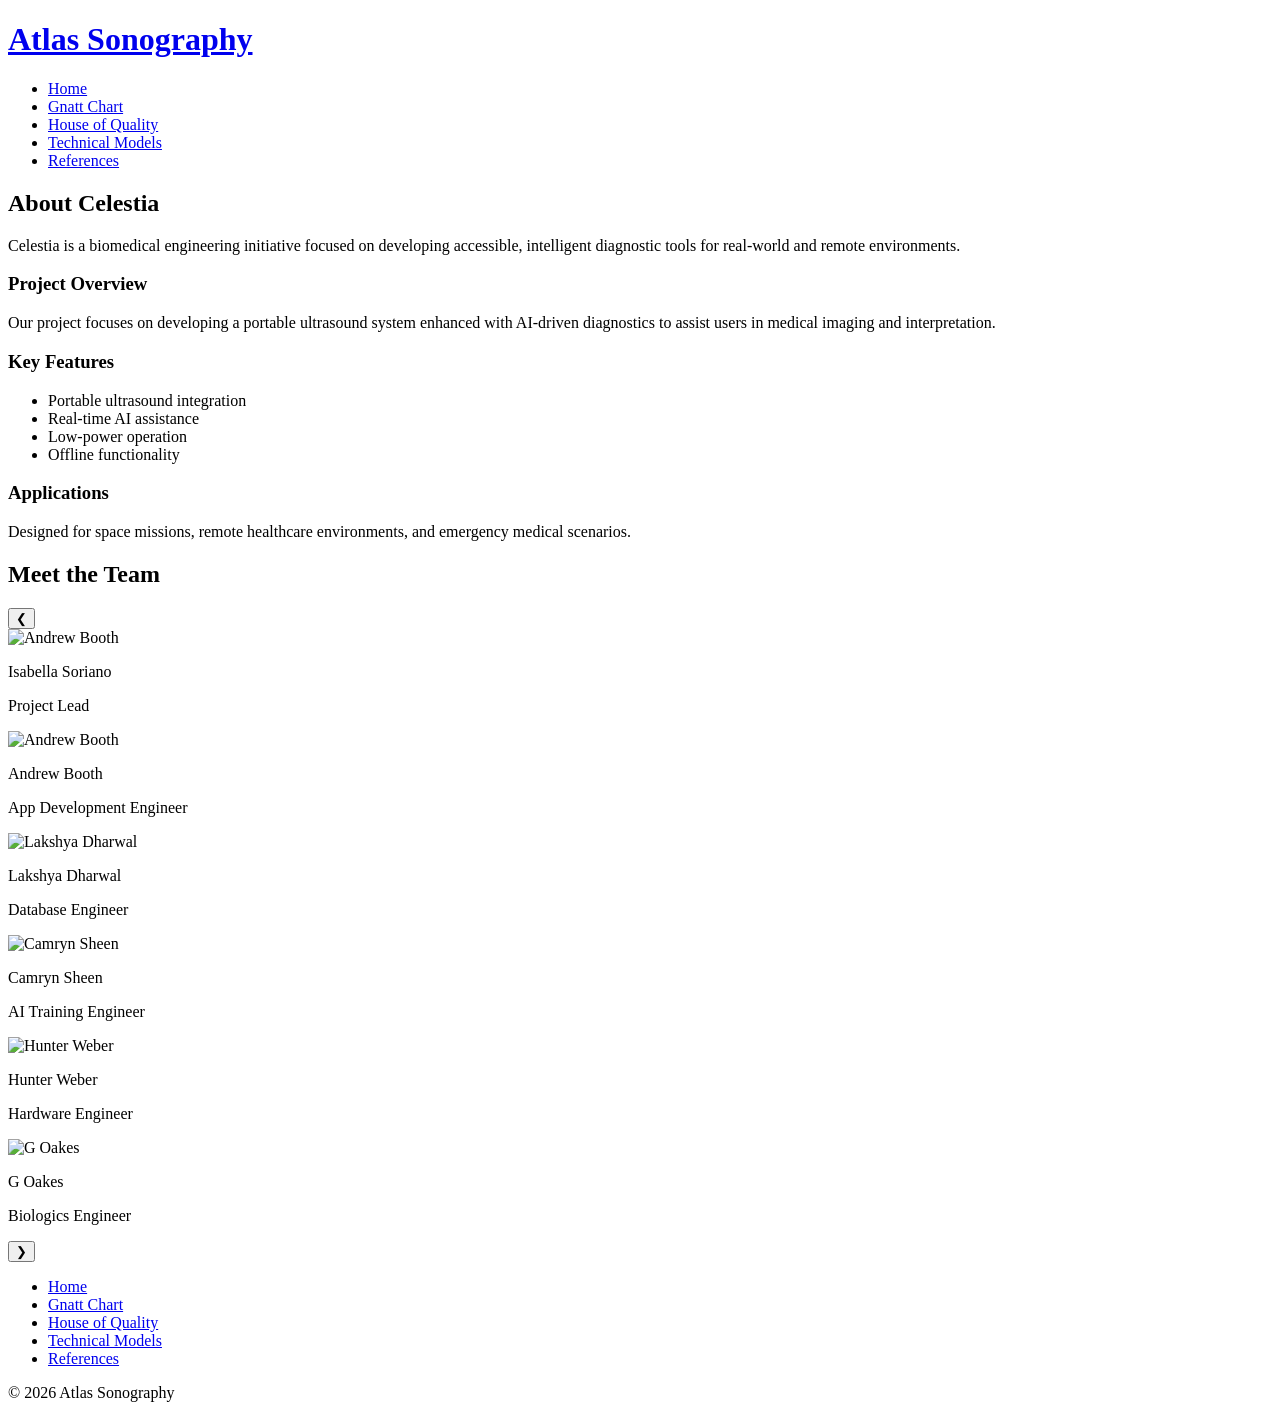
==== index.html @ 6e364c64 "Update index.html" ====
<!DOCTYPE html>
<html lang="en">
<head>
  <meta charset="UTF-8">
  <meta name="viewport" content="width=device-width, initial-scale=1.0">
  <title>Atlas Sonography</title>
  <link rel="stylesheet" href="style.css">
</head>

<body>

<div id="wrapper">

  <!-- HEADER -->
  <header>
    <div class="logo-left"></div>
    <h1><a href="#">Atlas Sonography</a></h1>
    <div class="logo-right"></div>
  </header>

  <!-- NAV -->
  <nav>
    <ul>
        <li><a href ="index.html">Home</a></li>
        <li><a href ="Gnatt_Chart.html">Gnatt Chart</a></li>
        <li><a href ="HOQ.html">House of Quality</a></li>
        <li><a href ="Technical_Models.html">Technical Models</a></li>
        <li><a href ="References.html">References</a></li>
    </ul>
  </nav>

  <!-- MAIN -->
  <main>

    <!-- ABOUT CELESTIA -->
    <section class="intro">
      <h2>About Celestia</h2>
      <p>
        Celestia is a biomedical engineering initiative focused on developing
        accessible, intelligent diagnostic tools for real-world and remote environments.
      </p>
    </section>

    <!-- PROJECT SUMMARY -->
    <section id="content-grid">

      <div class="content-box">
        <h3>Project Overview</h3>
        <p>
          Our project focuses on developing a portable ultrasound system enhanced
          with AI-driven diagnostics to assist users in medical imaging and interpretation.
        </p>
      </div>

      <div class="content-box">
        <h3>Key Features</h3>
        <ul>
          <li>Portable ultrasound integration</li>
          <li>Real-time AI assistance</li>
          <li>Low-power operation</li>
          <li>Offline functionality</li>
        </ul>
      </div>

      <div class="content-box">
        <h3>Applications</h3>
        <p>
          Designed for space missions, remote healthcare environments,
          and emergency medical scenarios.
        </p>
      </div>

    </section>

    <section class="team-section">
      <h2>Meet the Team</h2>

      <div class="carousel">
        <button class="carousel-btn prev">&#10094;</button>

        <div class="carousel-track">

          <div class="team-member">
            <img src="Isabella.jpg" alt="Andrew Booth">
            <p class="name">Isabella Soriano</p>
            <p class="role">Project Lead</p>
          </div>

          <div class="team-member">
            <img src="Andrew.jpg" alt="Andrew Booth">
            <p class="name">Andrew Booth</p>
            <p class="role">App Development Engineer</p>
          </div>

          <div class="team-member">
            <img src="Lakshya.jpg" alt="Lakshya Dharwal">
            <p class="name">Lakshya Dharwal</p>
            <p class="role">Database Engineer</p>
          </div>

          <div class="team-member">
            <img src="Camryn.jpg" alt="Camryn Sheen">
            <p class="name">Camryn Sheen</p>
            <p class="role">AI Training Engineer</p>
          </div>

          <div class="team-member">
            <img src="Hunter.jpg" alt="Hunter Weber">
            <p class="name">Hunter Weber</p>
            <p class="role">Hardware Engineer</p>
          </div>

          <div class="team-member">
            <img src="G.jpg" alt="G Oakes">
            <p class="name">G Oakes</p>
            <p class="role">Biologics Engineer</p>
          </div>

        </div>

        <button class="carousel-btn next">&#10095;</button>
      </div>
    </section>

  </main>

  <!-- FOOTER -->
  <footer>
    <nav>
        <ul>
            <li><a href ="index.html">Home</a></li>
            <li><a href ="Gnatt_Chart.html">Gnatt Chart</a></li>
            <li><a href ="HOQ.html">House of Quality</a></li>
            <li><a href ="Technical_Models.html">Technical Models</a></li>
            <li><a href ="References.html">References</a></li>
        </ul>
    </nav>
    <p>&copy; 2026 Atlas Sonography</p>
  </footer>

</div>

<!-- CAROUSEL + SWIPE SCRIPT -->
<script>
  const track = document.querySelector('.carousel-track');
  const nextBtn = document.querySelector('.next');
  const prevBtn = document.querySelector('.prev');

  let index = 0;
  const total = document.querySelectorAll('.team-member').length;

  function getVisibleCards() {
    return window.innerWidth >= 768 ? 3 : 1;
  }

  function updateCarousel() {
    const shift = 100 / getVisibleCards();
    track.style.transform = `translateX(-${index * shift}%)`;
  }

  nextBtn.addEventListener('click', () => {
    index = (index + 1) % total;
    updateCarousel();
  });

  prevBtn.addEventListener('click', () => {
    index = (index - 1 + total) % total;
    updateCarousel();
  });

  // Swipe support
  let startX = 0;
  let endX = 0;

  track.addEventListener('touchstart', (e) => {
    startX = e.touches[0].clientX;
  });

  track.addEventListener('touchmove', (e) => {
    endX = e.touches[0].clientX;
  });

  track.addEventListener('touchend', () => {
    let diff = startX - endX;

    if (diff > 50) {
      index = (index + 1) % total;
    } else if (diff < -50) {
      index = (index - 1 + total) % total;
    }

    updateCarousel();
  });

  window.addEventListener('resize', updateCarousel);
</script>

</body>
</html>
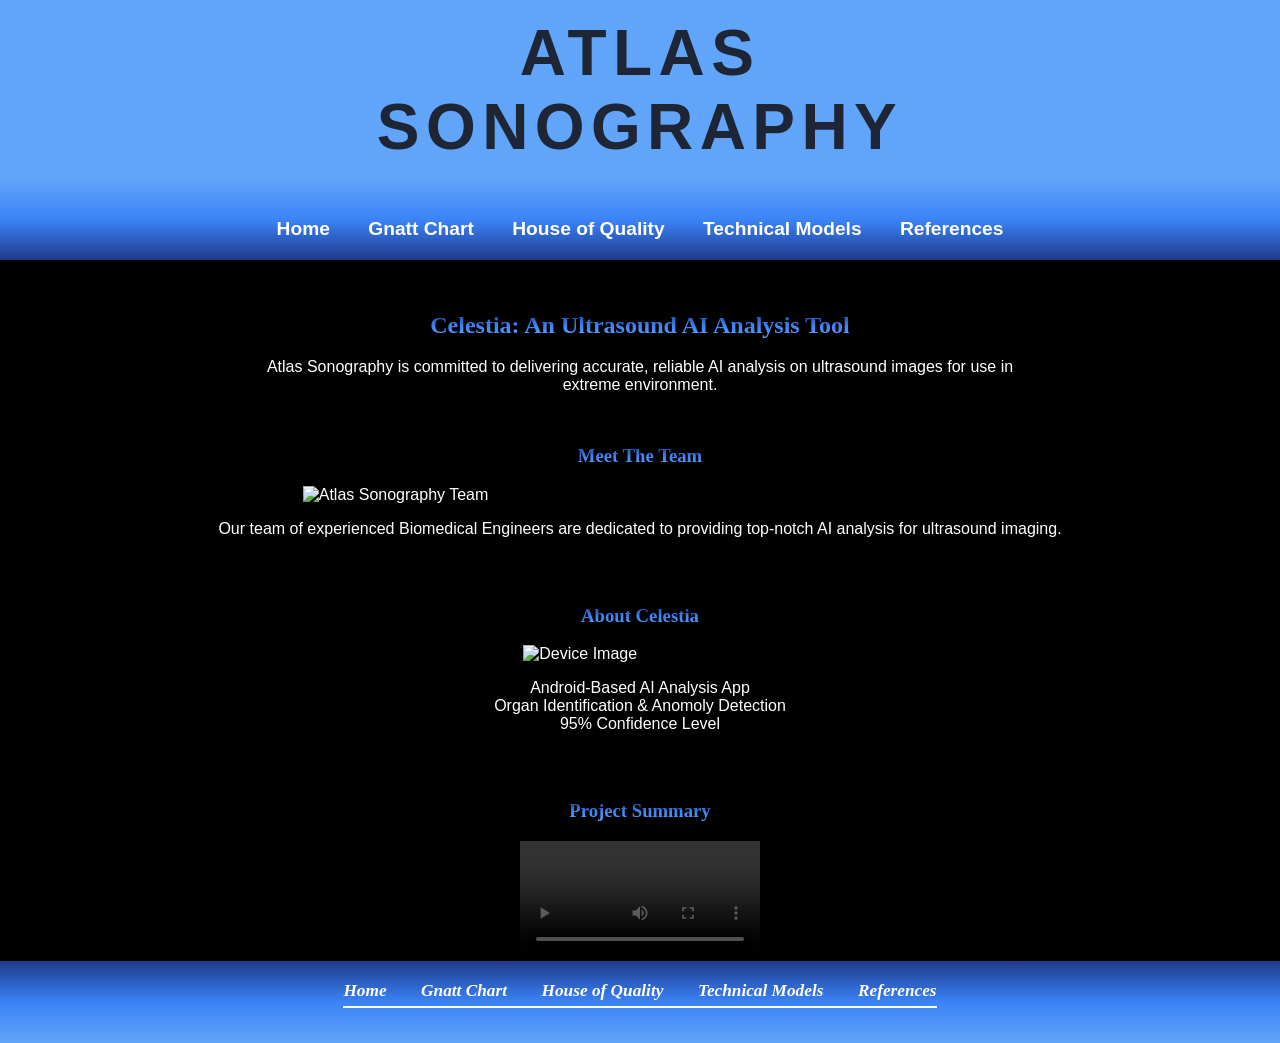
==== commit 58640aac: "Update index.html" ====
--- a/index.html
+++ b/index.html
@@ -1,6 +1,28 @@
 <!DOCTYPE html>
 <html lang="en">
+
 <head>
+    <script async src="https://www.googletagmanager.com/gtag/js?id=G-5Q6WV8C5R2"></script>
+    <script>
+        window.dataLayer = window.dataLayer || [];
+        function gtag(){dataLayer.push(arguments);}
+        gtag('js', new Date());
+
+        gtag('config', 'G-5Q6WV8C5R2');
+    </script>
+    
+    <title>Atlas Sonography</title>
+    <meta charset="UTF-8">
+    <meta name="viewport" content="width=device-width, initial-scale=1.0">
+
+    <meta name="description" content="Atlas Sonography provides high-quality diagnostic ultrasound imaging with expert care and precision.">
+    <meta name="keywords" content="ultrasound, sonography, diagnostic imaging, mobile ultrasound, Atlas Sonography">
+    <meta property="og:title" content="Atlas Sonography">
+    <meta property="og:description" content="Professional diagnostic ultrasound imaging focused on accuracy, clarity, and patient care.">
+    <meta property="og:url" content="https://atlas-sonography.com/">
+    <meta property="og:type" content="website">
+
+    <link rel="stylesheet" href="AtlasSonography.css">
   <meta charset="UTF-8">
   <meta name="viewport" content="width=device-width, initial-scale=1.0">
   <title>Atlas Sonography</title>
@@ -8,192 +30,74 @@
 </head>
 
 <body>
+    <div id="wrapper">
 
-<div id="wrapper">
+        <header>
+            <div class="logo-left" alt="Atlas Sonography Logo"></div>
 
-  <!-- HEADER -->
-  <header>
-    <div class="logo-left"></div>
-    <h1><a href="#">Atlas Sonography</a></h1>
-    <div class="logo-right"></div>
-  </header>
+            <div>
+                <h1><a href="index.html">
+                    <span>ATLAS</span>
+                    <span>SONOGRAPHY</span>
+                </a></h1>
+            </div>
 
-  <!-- NAV -->
-  <nav>
-    <ul>
-        <li><a href ="index.html">Home</a></li>
-        <li><a href ="Gnatt_Chart.html">Gnatt Chart</a></li>
-        <li><a href ="HOQ.html">House of Quality</a></li>
-        <li><a href ="Technical_Models.html">Technical Models</a></li>
-        <li><a href ="References.html">References</a></li>
-    </ul>
-  </nav>
+            <div class="logo-right" alt="Atlas Sonography Logo"></div>
+        </header>
 
-  <!-- MAIN -->
-  <main>
+        <nav>
+            <ul>
+                <li><a href ="index.html">Home</a></li>
+                <li><a href ="Gnatt_Chart.html">Gnatt Chart</a></li>
+                <li><a href ="HOQ.html">House of Quality</a></li>
+                <li><a href ="Technical_Models.html">Technical Models</a></li>
+                <li><a href ="References.html">References</a></li>
+            </ul>
+        </nav>
 
-    <!-- ABOUT CELESTIA -->
-    <section class="intro">
-      <h2>About Celestia</h2>
-      <p>
-        Celestia is a biomedical engineering initiative focused on developing
-        accessible, intelligent diagnostic tools for real-world and remote environments.
-      </p>
-    </section>
+        <main>
+            <section class="intro">
+                <h2>Celestia: An Ultrasound AI Analysis Tool</h2>
+                <p>Atlas Sonography is committed to delivering accurate, reliable AI analysis on ultrasound images for use in extreme environment.</p>
+            </section>
 
-    <!-- PROJECT SUMMARY -->
-    <section id="content-grid">
+            <section id="content-grid">
+                <div class="content-box">
+                    <h3>Meet The Team</h3>
+                    <img src="Team_Photo.jpg" alt="Atlas Sonography Team">
+                    <p>Our team of experienced Biomedical Engineers are dedicated to providing top-notch AI analysis for ultrasound imaging.</p>
+                </div>
 
-      <div class="content-box">
-        <h3>Project Overview</h3>
-        <p>
-          Our project focuses on developing a portable ultrasound system enhanced
-          with AI-driven diagnostics to assist users in medical imaging and interpretation.
-        </p>
-      </div>
+                <div class="content-box">
+                    <h3>About Celestia</h3>
+                    <img src="Celestia.png" alt="Device Image">
+                    <ul>
+                        <li>Android-Based AI Analysis App</li>
+                        <li>Organ Identification & Anomoly Detection</li>
+                        <li>95% Confidence Level</li>
+                    </ul>
+                </div>
 
-      <div class="content-box">
-        <h3>Key Features</h3>
-        <ul>
-          <li>Portable ultrasound integration</li>
-          <li>Real-time AI assistance</li>
-          <li>Low-power operation</li>
-          <li>Offline functionality</li>
-        </ul>
-      </div>
+                <div class="content-box">
+                    <h3>Project Summary</h3>
+                    <video controls class="promo-video">
+                        <source src="Promo.mp4" type="video/mp4">
+                        Your browser does not support the video tag.
+                    </video>
+                </div>
 
-      <div class="content-box">
-        <h3>Applications</h3>
-        <p>
-          Designed for space missions, remote healthcare environments,
-          and emergency medical scenarios.
-        </p>
-      </div>
+            </section>
+        </main>
+    </div>
 
-    </section>
-
-    <section class="team-section">
-      <h2>Meet the Team</h2>
-
-      <div class="carousel">
-        <button class="carousel-btn prev">&#10094;</button>
-
-        <div class="carousel-track">
-
-          <div class="team-member">
-            <img src="Isabella.jpg" alt="Andrew Booth">
-            <p class="name">Isabella Soriano</p>
-            <p class="role">Project Lead</p>
-          </div>
-
-          <div class="team-member">
-            <img src="Andrew.jpg" alt="Andrew Booth">
-            <p class="name">Andrew Booth</p>
-            <p class="role">App Development Engineer</p>
-          </div>
-
-          <div class="team-member">
-            <img src="Lakshya.jpg" alt="Lakshya Dharwal">
-            <p class="name">Lakshya Dharwal</p>
-            <p class="role">Database Engineer</p>
-          </div>
-
-          <div class="team-member">
-            <img src="Camryn.jpg" alt="Camryn Sheen">
-            <p class="name">Camryn Sheen</p>
-            <p class="role">AI Training Engineer</p>
-          </div>
-
-          <div class="team-member">
-            <img src="Hunter.jpg" alt="Hunter Weber">
-            <p class="name">Hunter Weber</p>
-            <p class="role">Hardware Engineer</p>
-          </div>
-
-          <div class="team-member">
-            <img src="G.jpg" alt="G Oakes">
-            <p class="name">G Oakes</p>
-            <p class="role">Biologics Engineer</p>
-          </div>
-
-        </div>
-
-        <button class="carousel-btn next">&#10095;</button>
-      </div>
-    </section>
-
-  </main>
-
-  <!-- FOOTER -->
-  <footer>
-    <nav>
-        <ul>
-            <li><a href ="index.html">Home</a></li>
-            <li><a href ="Gnatt_Chart.html">Gnatt Chart</a></li>
-            <li><a href ="HOQ.html">House of Quality</a></li>
-            <li><a href ="Technical_Models.html">Technical Models</a></li>
-            <li><a href ="References.html">References</a></li>
-        </ul>
-    </nav>
-    <p>&copy; 2026 Atlas Sonography</p>
-  </footer>
-
-</div>
-
-<!-- CAROUSEL + SWIPE SCRIPT -->
-<script>
-  const track = document.querySelector('.carousel-track');
-  const nextBtn = document.querySelector('.next');
-  const prevBtn = document.querySelector('.prev');
-
-  let index = 0;
-  const total = document.querySelectorAll('.team-member').length;
-
-  function getVisibleCards() {
-    return window.innerWidth >= 768 ? 3 : 1;
-  }
-
-  function updateCarousel() {
-    const shift = 100 / getVisibleCards();
-    track.style.transform = `translateX(-${index * shift}%)`;
-  }
-
-  nextBtn.addEventListener('click', () => {
-    index = (index + 1) % total;
-    updateCarousel();
-  });
-
-  prevBtn.addEventListener('click', () => {
-    index = (index - 1 + total) % total;
-    updateCarousel();
-  });
-
-  // Swipe support
-  let startX = 0;
-  let endX = 0;
-
-  track.addEventListener('touchstart', (e) => {
-    startX = e.touches[0].clientX;
-  });
-
-  track.addEventListener('touchmove', (e) => {
-    endX = e.touches[0].clientX;
-  });
-
-  track.addEventListener('touchend', () => {
-    let diff = startX - endX;
-
-    if (diff > 50) {
-      index = (index + 1) % total;
-    } else if (diff < -50) {
-      index = (index - 1 + total) % total;
-    }
-
-    updateCarousel();
-  });
-
-  window.addEventListener('resize', updateCarousel);
-</script>
-
-</body>
-</html>
+    <footer>
+        <nav>
+            <ul>
+                <li><a href ="index.html">Home</a></li>
+                <li><a href ="Gnatt_Chart.html">Gnatt Chart</a></li>
+                <li><a href ="HOQ.html">House of Quality</a></li>
+                <li><a href ="Technical_Models.html">Technical Models</a></li>
+                <li><a href ="References.html">References</a></li>
+            </ul>
+        </nav>
+    </footer>
--- a/AtlasSonography.css
+++ b/AtlasSonography.css
@@ -0,0 +1,499 @@
+* {box-sizing: border-box;}
+
+header {
+  display: flex;
+  justify-content: space-between;
+  align-items: center;
+  padding: 0;
+  height: 180px;
+  background-color: #60A5FA;
+  position: relative;
+}
+
+header h1 a {
+  margin: 0;
+  font-size: 150%;
+  display: flex;
+  flex-direction: column;
+  position: absolute;
+  transform: translate(-50%, -50%);
+  text-align: center;
+  color: #1E2636;
+  text-decoration: none;
+  font-family: 'Montserrat', sans-serif;
+  letter-spacing: 0.1em;
+  padding-top: 0;
+}
+
+.logo-right {
+  width: 200px;
+  height: 200px;
+  background-image: url('Logo.png');
+  background-size: contain;
+  background-repeat: no-repeat;
+  background-position: center;
+}
+
+.logo-left {
+  width: 200px;
+  height: 200px;
+  background-image: url('Logo.png');
+  background-size: contain;
+  background-repeat: no-repeat;
+  background-position: center;
+}
+
+nav a {
+  color: white;
+  text-decoration: none;
+  font-weight: bold;
+  transition: color 0.3s ease;
+}
+
+nav {
+  position: relative;
+  z-index: 10;
+  font-weight: bold;
+  padding: 1em;
+  font-size: 120%;
+  text-align: center;
+  background: linear-gradient(to top, #1E3A8A, #3B82F6, #60A5FA);
+}
+
+nav ul {
+  list-style-type: none;
+  margin: 0;
+  padding: 0;
+  display: flex;
+  justify-content: center;
+  gap: 2em;
+}
+
+nav a:link {
+  color: #FFFFFF;
+}
+
+nav a:hover {
+  color: #4B0082;
+}
+
+nav li {
+  border: none;
+}
+
+main {
+  background-color: #000000;
+  color: #FFFFFF;
+  padding-top: 20px;
+  display: block;
+  overflow: auto;
+}
+
+main section img {
+  width: 100%;  
+  height: auto;      
+  display: block;    
+  max-width: 100%;   
+  margin: 0 auto;     
+}
+
+h3 ~ p {
+    text-align: center;
+    margin-left: auto;
+    margin-right: auto;
+    width: 100%;
+}
+
+body {
+  margin: 0;
+  background-color: #000000;
+  color: #555555;
+  font-family: Arial, Helvetica, sans-serif;
+}
+
+h1 {
+  color: #FFFFFF; 
+  margin-bottom: 0;
+  margin-top: 0;
+  font-family: Georgia, 'Times New Roman', serif;
+  letter-spacing: 0.25em;
+  padding-top: 0.5em;
+  padding-bottom: 0.5em;
+}
+
+.intro {
+  text-align: center;
+  margin: 2em auto;
+  max-width: 800px;
+}
+
+h2, h3 {
+  background: linear-gradient(#1E3A8A, #3B82F6, #60A5FA);
+  font-family: Georgia, 'Times New Roman', serif;
+  background-clip: text;
+  -webkit-background-clip: text;
+  -webkit-text-fill-color: transparent;
+  text-align: center;
+}
+
+footer {
+  background: linear-gradient(to bottom, #1E3A8A, #3B82F6, #60A5FA);
+  background-size: cover;
+  background-repeat: no-repeat;
+  width: 100%;
+  color: white;
+  text-align: center;
+  padding: 20px;
+  font-size: 90%;
+  font-style: italic;
+  font-family: Georgia, 'Times New Roman', serif;
+  display: flex;
+  flex-direction: column;
+  align-items: center;
+  justify-content: center;
+}
+
+footer nav,
+footer nav ul,
+footer nav li,
+footer nav a {
+  background: none;
+  margin: 0;
+  padding: 0;
+  color: white;
+}
+
+footer nav ul {
+  display: flex;
+  justify-content: center;
+  gap: 2em;
+  list-style: none;
+  padding: 0 0 5px 0;
+  margin: 0 0 15px 0;
+  border-bottom: 2px solid white;
+}
+
+footer nav a:hover {
+  color: #4B0082;
+  background: none;
+  padding: 0;
+  margin: 0;
+}
+
+#wrapper {
+  width: 100%;
+  margin: 0 auto;
+  background: rgba(0,0,0,0.6);
+  border: none;
+  box-shadow: 0 0 10px rgba(0,0,0,0.5);
+}
+
+.extra-spacing {
+  padding-bottom: 40px;
+}
+
+.text {
+  text-align: left;
+}
+
+#content-grid {
+  display: flex;
+  flex-direction: column;
+  align-items: center;     
+  gap: 2em;             
+}
+
+.content-box img,
+.content-box video {
+  max-width: 80%;      
+  height: auto;
+  display: block;     
+  margin: 0 auto;          
+}
+
+.content-box ul {
+  list-style: none;
+  padding: 0;
+  text-align: center;
+}
+
+.excel-table table {
+    width: 100%;
+    border-collapse: collapse;
+}
+
+.excel-table td,
+.excel-table th {
+    border: 1px solid #ccc;
+    padding: 8px;
+}
+
+.excel-table img {
+    max-width: 100%;
+    height: auto;
+}
+
+
+@media (max-width: 768px){
+  header {
+    align-items: center;
+    display: flex;
+    justify-content: center;
+    padding: 0;
+    height: 180px;
+    background-color: #60A5FA;
+  }
+
+  header h1 a {
+    display: none;
+  }
+
+  .logo-right {
+    display: none;
+  }
+
+  .logo-left {
+    width: 180%;
+    height: 180%;
+    background-image: url('Atlas_logo.png');
+    background-size: contain;
+    background-repeat: no-repeat;
+    background-position: center;
+    align-items: center;
+    transform: translate(2%, 5%);
+  }
+
+  #content-grid {
+    display: flex;
+    flex-direction: column;
+    align-items: center;     
+    gap: 2em;             
+  }
+
+  .content-box {
+    text-align: center;    
+    width: 90%;             
+    max-width: 500px;        
+  }
+
+  .content-box img,
+  .content-box video {
+    max-width: 100%;      
+    height: auto;
+    display: block;     
+    margin: 0 auto;          
+  }
+
+  .content-box ul {
+    list-style: none;
+    padding: 0;
+    text-align: center;
+  }
+
+  nav ul {
+    display: flex;
+    flex-direction: row;
+    flex-wrap: wrap;
+    justify-content: center;
+  }
+  nav li {
+    border-bottom: none;
+  }
+
+  section {
+    margin-left: 2em;
+    margin-right: 2em;
+  }
+}
+
+@media (min-width: 1024px){
+  header {
+    display: flex;
+    justify-content: space-between;
+    align-items: center;
+    padding: 0;
+    height: 180px;
+  }
+
+  .logo-right {
+    width: 300px;
+    height: 300px;
+    background-image: url('Logo.png');
+    background-size: contain;
+    background-repeat: no-repeat;
+    background-position: center;
+  }
+
+  .logo-left {
+    width: 300px;
+    height: 300px;
+    background-image: url('Logo.png');
+    background-size: contain;
+    background-repeat: no-repeat;
+    background-position: center;
+  }
+
+  .about-text {
+    width: 89%;
+    justify-self: start;
+  }
+  
+  header h1 a {
+    margin: 0;
+    display: flex;
+    flex-direction: column;
+    font-size: 200%;
+    position: absolute;
+    transform: translate(-50%, -50%);
+    text-align: center;
+    color: #1E2636;
+    text-decoration: none;
+    font-family: 'Montserrat', sans-serif;
+    letter-spacing: 0.1em;
+    padding-top: 0;
+  }
+
+
+   #content-grid {
+    display: flex;
+    flex-direction: column;
+    align-items: center;     
+    gap: 2em;             
+  }
+
+  .content-box img,
+  .content-box video {
+    max-width: 80%;      
+    height: auto;
+    display: block;     
+    margin: 0 auto;          
+  }
+
+  .content-box ul {
+    list-style: none;
+    padding: 0;
+    text-align: center;
+  }
+
+  table {
+    width: 70%;
+    margin: 0 auto;
+  }
+
+  #wrapper {
+    margin: 0 auto;
+    width: 100%;
+  }
+
+  nav {
+    text-align: left;
+    padding-left: 1em;
+  }
+
+  @supports (display:grid) {
+    nav ul {
+      flex-direction: row;
+      padding-top: 1em;
+    }
+
+    header {
+      grid-area: header;
+    }
+
+    nav {
+      grid-area: nav;
+    }
+
+    main {
+      grid-area: main;
+    }
+
+    footer {
+      grid-area: footer;
+    }
+  }
+  /* ===== TEAM CAROUSEL (MEDICAL CLEAN STYLE) ===== */
+
+.team-section {
+  text-align: center;
+  padding: 3em 1em;
+}
+
+.carousel {
+  position: relative;
+  width: 90%;
+  margin: auto;
+  overflow: hidden;
+}
+
+.carousel-track {
+  display: flex;
+  gap: 1.5em;
+  transition: transform 0.4s ease;
+  touch-action: pan-y;
+}
+
+.team-member {
+  min-width: 80%;
+  background: rgba(255,255,255,0.05);
+  border-radius: 20px;
+  padding: 1.5em;
+  text-align: center;
+  box-shadow: 0 8px 20px rgba(0,0,0,0.3);
+  backdrop-filter: blur(8px);
+  transition: transform 0.3s ease;
+}
+
+.team-member:hover {
+  transform: translateY(-5px);
+}
+
+.team-member img {
+  width: 140px;
+  height: 140px;
+  object-fit: cover;
+  border-radius: 50%;
+  border: 3px solid #60A5FA;
+  margin-bottom: 1em;
+}
+
+.name {
+  font-weight: 600;
+  font-size: 1.2em;
+  color: #FFFFFF;
+}
+
+.role {
+  color: #A5B4FC;
+  font-size: 0.95em;
+}
+
+/* Buttons */
+.carousel-btn {
+  position: absolute;
+  top: 50%;
+  transform: translateY(-50%);
+  background: rgba(30, 58, 138, 0.8);
+  color: white;
+  border: none;
+  padding: 10px 14px;
+  cursor: pointer;
+  border-radius: 50%;
+  z-index: 5;
+  transition: background 0.3s ease;
+}
+
+.carousel-btn:hover {
+  background: #3B82F6;
+}
+
+.prev { left: 10px; }
+.next { right: 10px; }
+
+/* Desktop: show multiple cards */
+@media (min-width: 768px) {
+  .team-member {
+    min-width: 30%;
+  }
+}
+}
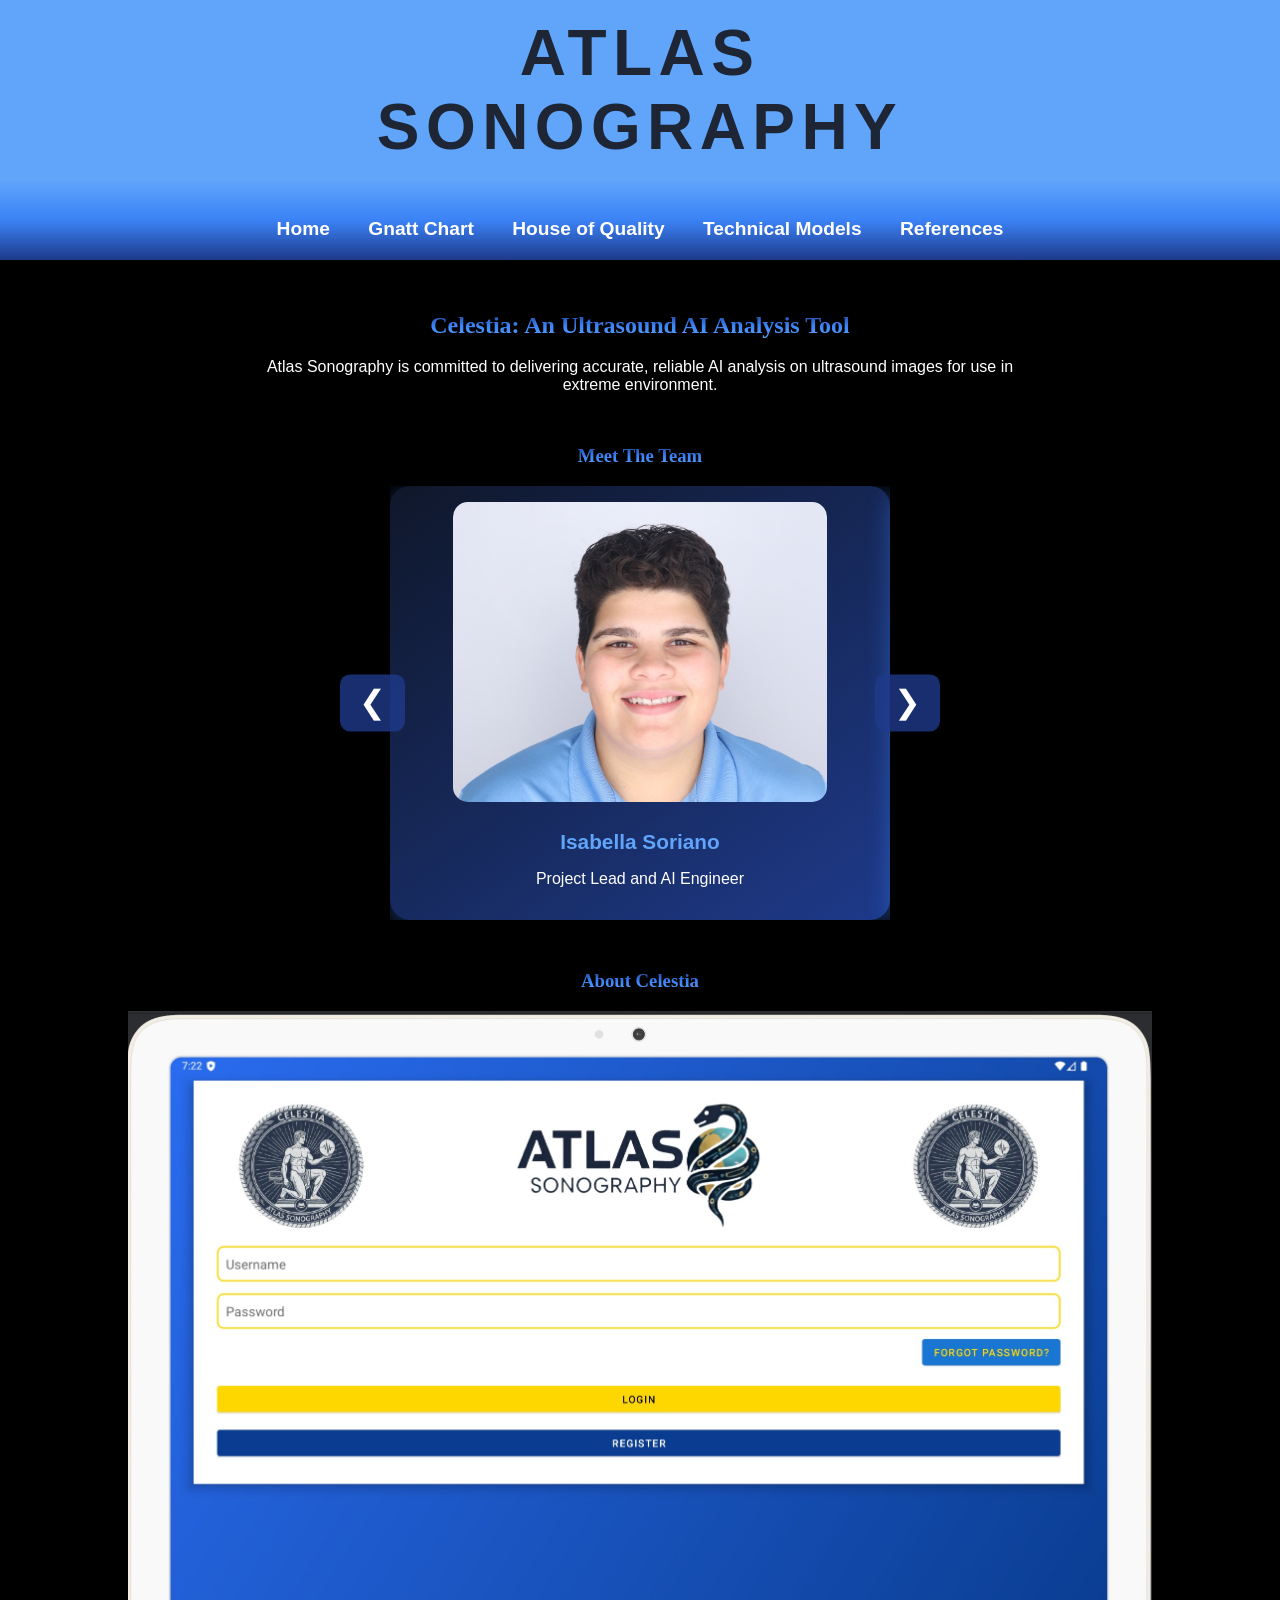
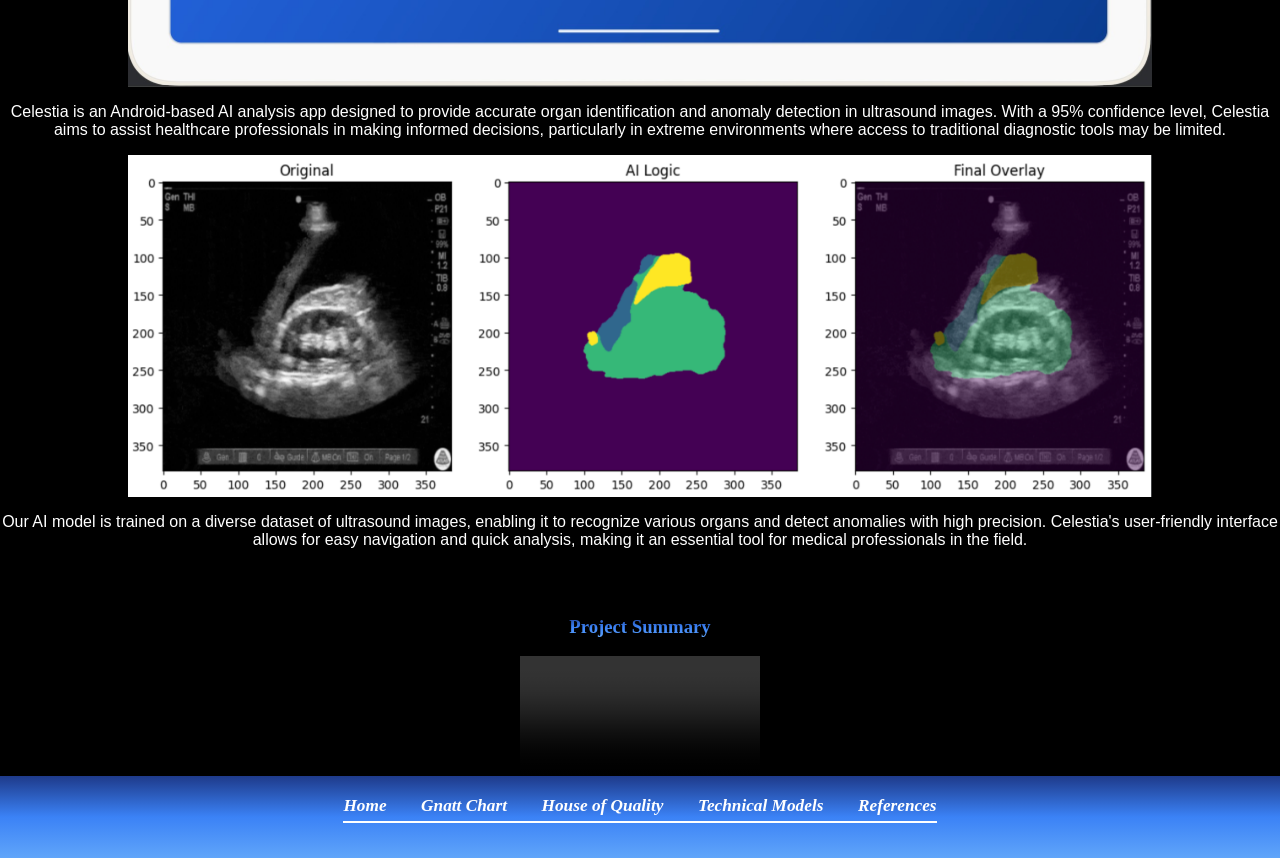
==== commit 725d7ac3: "Add files via upload" ====
--- a/index.html
+++ b/index.html
@@ -2,15 +2,6 @@
 <html lang="en">
 
 <head>
-    <script async src="https://www.googletagmanager.com/gtag/js?id=G-5Q6WV8C5R2"></script>
-    <script>
-        window.dataLayer = window.dataLayer || [];
-        function gtag(){dataLayer.push(arguments);}
-        gtag('js', new Date());
-
-        gtag('config', 'G-5Q6WV8C5R2');
-    </script>
-    
     <title>Atlas Sonography</title>
     <meta charset="UTF-8">
     <meta name="viewport" content="width=device-width, initial-scale=1.0">
@@ -23,10 +14,6 @@
     <meta property="og:type" content="website">
 
     <link rel="stylesheet" href="AtlasSonography.css">
-  <meta charset="UTF-8">
-  <meta name="viewport" content="width=device-width, initial-scale=1.0">
-  <title>Atlas Sonography</title>
-  <link rel="stylesheet" href="style.css">
 </head>
 
 <body>
@@ -63,19 +50,65 @@
 
             <section id="content-grid">
                 <div class="content-box">
-                    <h3>Meet The Team</h3>
-                    <img src="Team_Photo.jpg" alt="Atlas Sonography Team">
-                    <p>Our team of experienced Biomedical Engineers are dedicated to providing top-notch AI analysis for ultrasound imaging.</p>
+    <h3>Meet The Team</h3>
+
+    <div class="carousel">
+
+        <button class="carousel-btn left">&#10094;</button>
+
+        <div class="carousel-viewport">
+            <div class="carousel-track" id="carouselTrack">
+
+                <div class="team-member">
+                    <img src="Isabella.jpg" alt="Isabella Soriano">
+                    <h4>Isabella Soriano</h4>
+                    <p>Project Lead and AI Engineer</p>
                 </div>
+
+                <div class="team-member">
+                    <img src="Andrew.jpg" alt="Andrew Booth">
+                    <h4>Andrew Booth</h4>
+                    <p>App Development Engineer</p>
+                </div>
+
+                <div class="team-member">
+                    <img src="Lakshya.png" alt="Lakshya Dharwal">
+                    <h4>Lakshya Dharwal</h4>
+                    <p>Database Engineer</p>
+                </div>
+
+                <div class="team-member">
+                    <img src="Camryn.jpg" alt="Camryn Sheen">
+                    <h4>Camryn Sheen</h4>
+                    <p>AI Training Engineer</p>
+                </div>
+
+                <div class="team-member">
+                    <img src="Hunter.jpg" alt="Hunter Weber">
+                    <h4>Hunter Weber</h4>
+                    <p>Hardware Engineer</p>
+                </div>
+
+                <div class="team-member">
+                    <img src="G.jpg" alt="G Oakes">
+                    <h4>G Oakes</h4>
+                    <p>Biologics Engineer</p>
+                </div>
+
+            </div>
+        </div>
+
+        <button class="carousel-btn right">&#10095;</button>
+
+    </div>
+</div>
 
                 <div class="content-box">
                     <h3>About Celestia</h3>
-                    <img src="Celestia.png" alt="Device Image">
-                    <ul>
-                        <li>Android-Based AI Analysis App</li>
-                        <li>Organ Identification & Anomoly Detection</li>
-                        <li>95% Confidence Level</li>
-                    </ul>
+                    <img src="App.jpg" alt="App Login">
+                    <p>Celestia is an Android-based AI analysis app designed to provide accurate organ identification and anomaly detection in ultrasound images. With a 95% confidence level, Celestia aims to assist healthcare professionals in making informed decisions, particularly in extreme environments where access to traditional diagnostic tools may be limited.</p>
+                    <img src="AI.png" alt="AI Example">
+                    <p>Our AI model is trained on a diverse dataset of ultrasound images, enabling it to recognize various organs and detect anomalies with high precision. Celestia's user-friendly interface allows for easy navigation and quick analysis, making it an essential tool for medical professionals in the field.</p>
                 </div>
 
                 <div class="content-box">
@@ -101,3 +134,43 @@
             </ul>
         </nav>
     </footer>
+<script>
+const track = document.getElementById('carouselTrack');
+const slides = document.querySelectorAll('.team-member');
+const nextBtn = document.querySelector('.carousel-btn.right');
+const prevBtn = document.querySelector('.carousel-btn.left');
+
+let index = 0;
+
+function updateCarousel() {
+    track.style.transform = `translateX(-${index * 100}%)`;
+}
+
+// Buttons
+nextBtn.addEventListener('click', () => {
+    index = (index + 1) % slides.length;
+    updateCarousel();
+});
+
+prevBtn.addEventListener('click', () => {
+    index = (index - 1 + slides.length) % slides.length;
+    updateCarousel();
+});
+
+// Auto-slide
+let autoSlide = setInterval(() => {
+    index = (index + 1) % slides.length;
+    updateCarousel();
+}, 3000);
+
+// Pause on hover
+track.addEventListener('mouseenter', () => clearInterval(autoSlide));
+track.addEventListener('mouseleave', () => {
+    autoSlide = setInterval(() => {
+        index = (index + 1) % slides.length;
+        updateCarousel();
+    }, 3000);
+});
+</script>
+</body>
+</html>
--- a/AtlasSonography.css
+++ b/AtlasSonography.css
@@ -232,6 +232,100 @@
     max-width: 100%;
     height: auto;
 }
+
+.team-scroll {
+  display: flex;
+  overflow-x: auto;
+  gap: 1.5em;
+  padding: 1em;
+  scroll-snap-type: x mandatory;
+}
+
+.carousel {
+  position: relative;
+  width: 100%;
+  max-width: 500px;
+  margin: 0 auto;
+}
+
+.carousel-viewport {
+  overflow: hidden;
+  width: 100%;
+}
+
+.carousel-track {
+  display: flex;
+  transition: transform 0.5s ease;
+}
+
+.team-member {
+  min-width: 100%;
+  flex: 0 0 100%;
+  text-align: center;
+  padding: 1em;
+  background: linear-gradient(145deg, #0f172a, #1e3a8a);
+  border-radius: 20px;
+  box-shadow: 0 6px 25px rgba(59,130,246,0.4);
+}
+
+.team-member img {
+  width: 90%;
+  max-height: 300px;
+  object-fit: cover;
+  border-radius: 15px;
+  margin-bottom: 1em;
+}
+
+.team-member h4 {
+  color: #60A5FA;
+  font-size: 1.3em;
+  margin-bottom: 0.3em;
+}
+
+.team-member p {
+  font-size: 1em;
+}
+
+.team-member:hover {
+  transform: scale(1.08);
+  box-shadow: 0 6px 20px rgba(96,165,250,0.6);
+}
+
+.team-scroll::-webkit-scrollbar {
+  display: none;
+}
+
+.team-scroll {
+  -ms-overflow-style: none;
+  scrollbar-width: none;
+}
+
+.team-carousel-wrapper {
+  position: relative;
+  width: 100%;
+}
+
+.carousel-btn {
+  position: absolute;
+  top: 50%;
+  transform: translateY(-50%);
+  background: rgba(30, 58, 138, 0.8);
+  color: white;
+  border: none;
+  font-size: 2rem;
+  padding: 0.3em 0.6em;
+  cursor: pointer;
+  border-radius: 10px;
+  z-index: 10;
+}
+
+.carousel-btn:hover {
+  background: #60A5FA;
+  color: #1E2636;
+}
+
+.carousel-btn.left { left: -50px; }
+.carousel-btn.right { right: -50px; }
 
 
 @media (max-width: 768px){
@@ -412,88 +506,4 @@
       grid-area: footer;
     }
   }
-  /* ===== TEAM CAROUSEL (MEDICAL CLEAN STYLE) ===== */
-
-.team-section {
-  text-align: center;
-  padding: 3em 1em;
-}
-
-.carousel {
-  position: relative;
-  width: 90%;
-  margin: auto;
-  overflow: hidden;
-}
-
-.carousel-track {
-  display: flex;
-  gap: 1.5em;
-  transition: transform 0.4s ease;
-  touch-action: pan-y;
-}
-
-.team-member {
-  min-width: 80%;
-  background: rgba(255,255,255,0.05);
-  border-radius: 20px;
-  padding: 1.5em;
-  text-align: center;
-  box-shadow: 0 8px 20px rgba(0,0,0,0.3);
-  backdrop-filter: blur(8px);
-  transition: transform 0.3s ease;
-}
-
-.team-member:hover {
-  transform: translateY(-5px);
-}
-
-.team-member img {
-  width: 140px;
-  height: 140px;
-  object-fit: cover;
-  border-radius: 50%;
-  border: 3px solid #60A5FA;
-  margin-bottom: 1em;
-}
-
-.name {
-  font-weight: 600;
-  font-size: 1.2em;
-  color: #FFFFFF;
-}
-
-.role {
-  color: #A5B4FC;
-  font-size: 0.95em;
-}
-
-/* Buttons */
-.carousel-btn {
-  position: absolute;
-  top: 50%;
-  transform: translateY(-50%);
-  background: rgba(30, 58, 138, 0.8);
-  color: white;
-  border: none;
-  padding: 10px 14px;
-  cursor: pointer;
-  border-radius: 50%;
-  z-index: 5;
-  transition: background 0.3s ease;
-}
-
-.carousel-btn:hover {
-  background: #3B82F6;
-}
-
-.prev { left: 10px; }
-.next { right: 10px; }
-
-/* Desktop: show multiple cards */
-@media (min-width: 768px) {
-  .team-member {
-    min-width: 30%;
-  }
-}
-}
+}
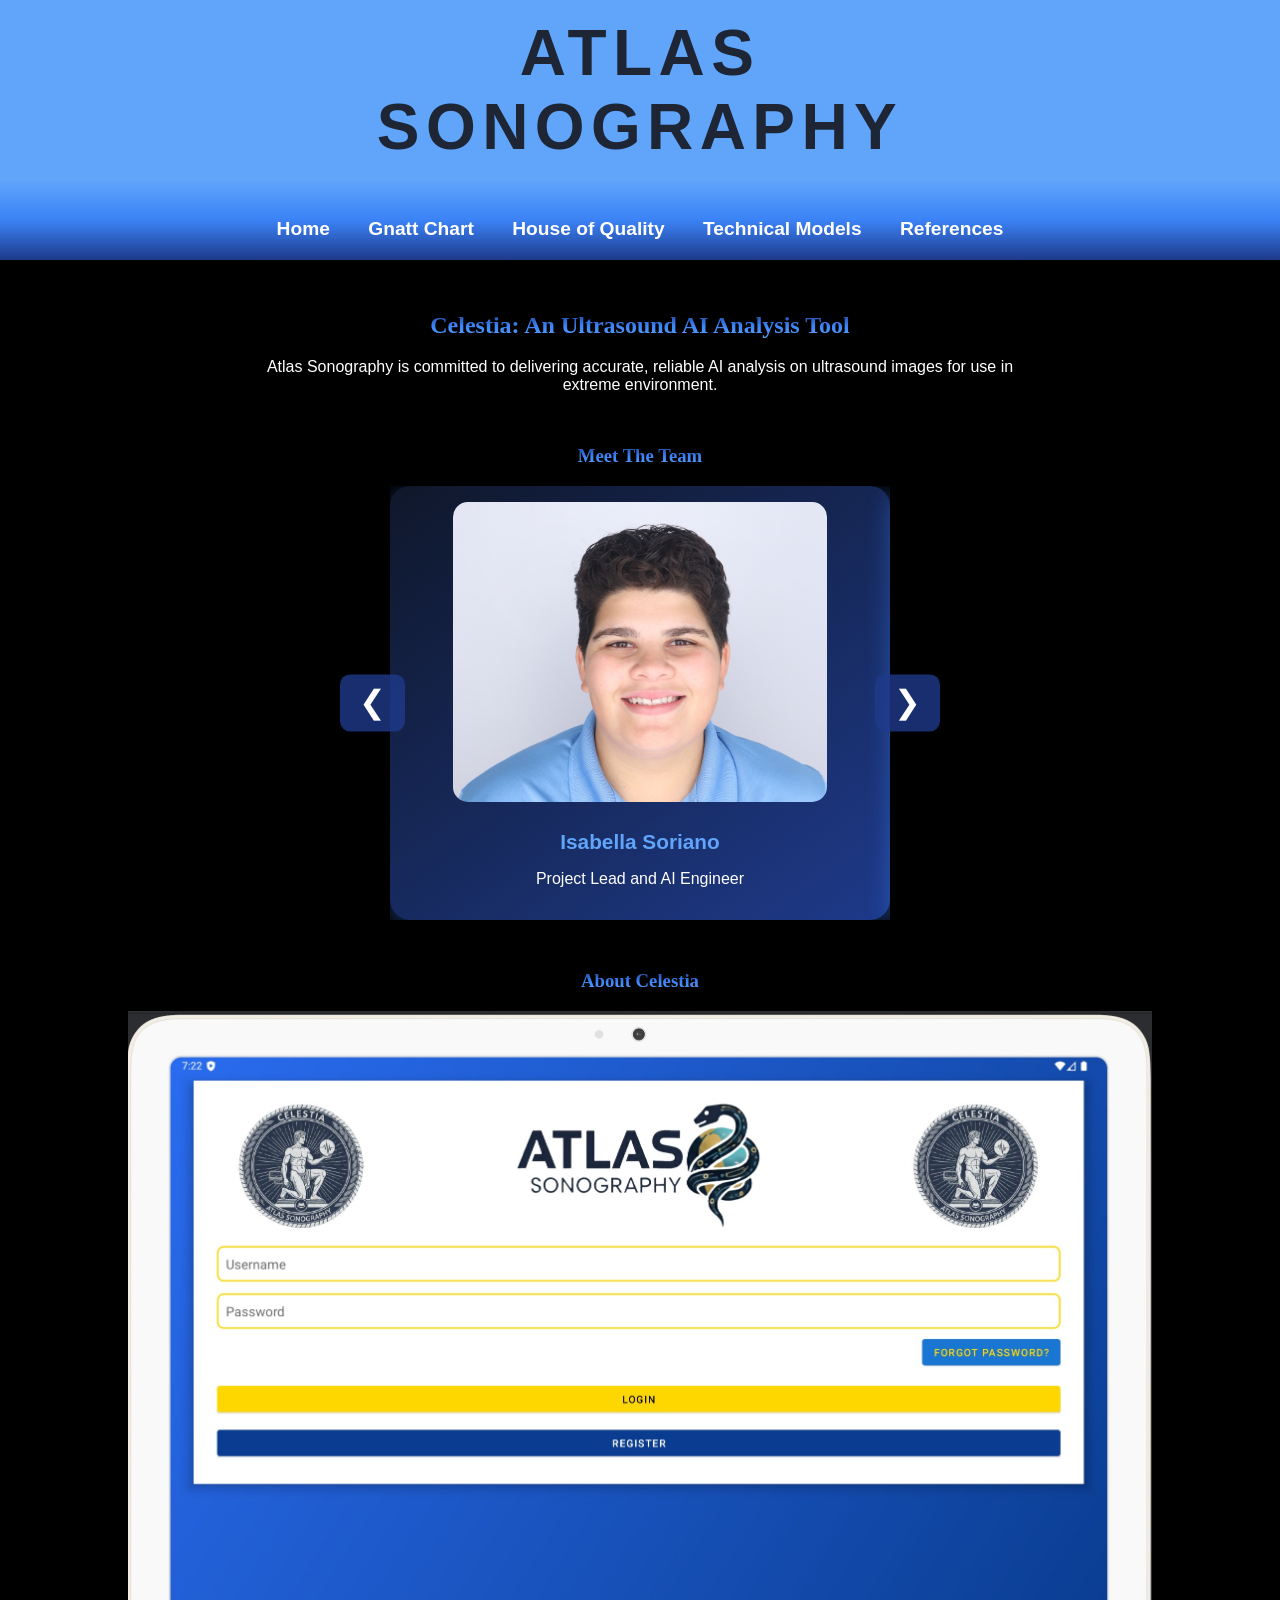
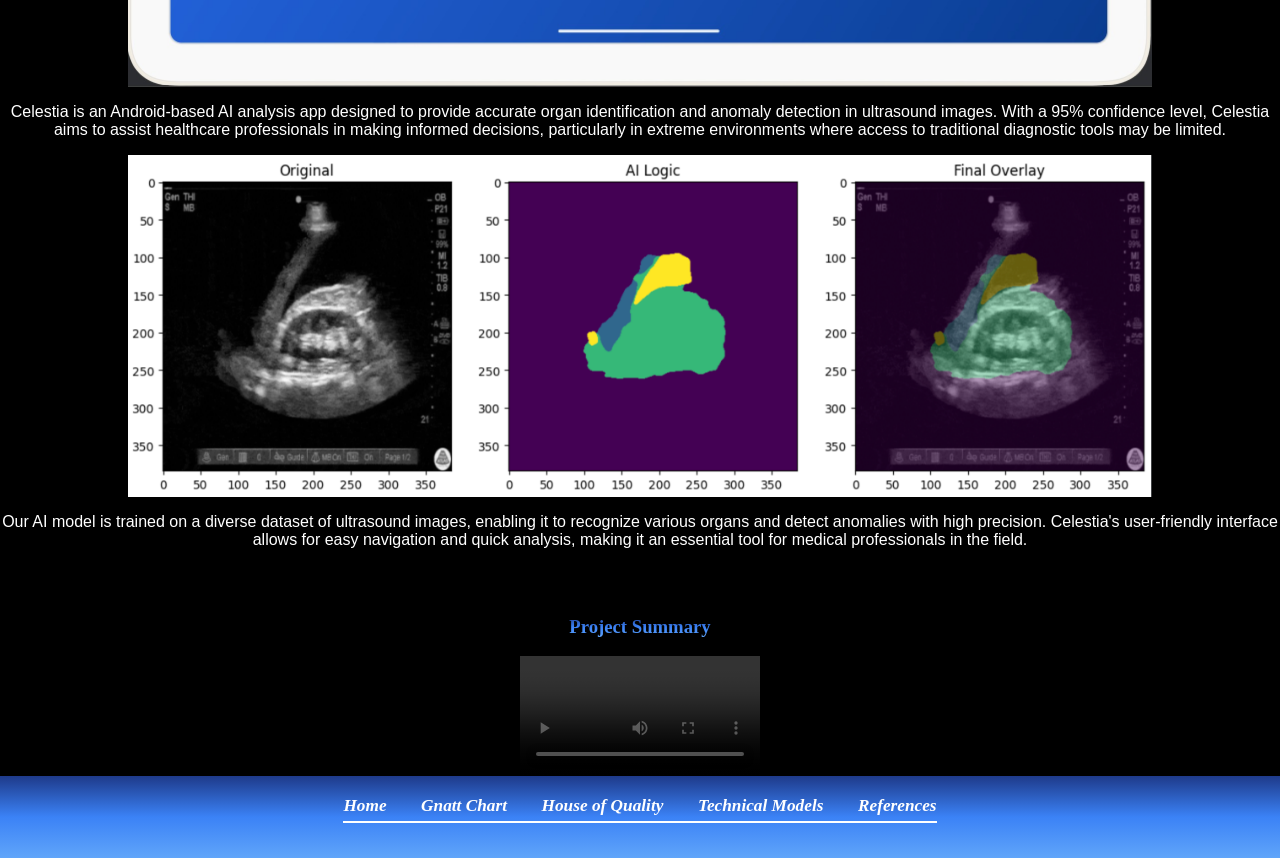
==== commit fd0847c0: "Update index.html" ====
--- a/index.html
+++ b/index.html
@@ -114,7 +114,7 @@
                 <div class="content-box">
                     <h3>Project Summary</h3>
                     <video controls class="promo-video">
-                        <source src="Promo.mp4" type="video/mp4">
+                        <source src="Pitch.mp4" type="video/mp4">
                         Your browser does not support the video tag.
                     </video>
                 </div>
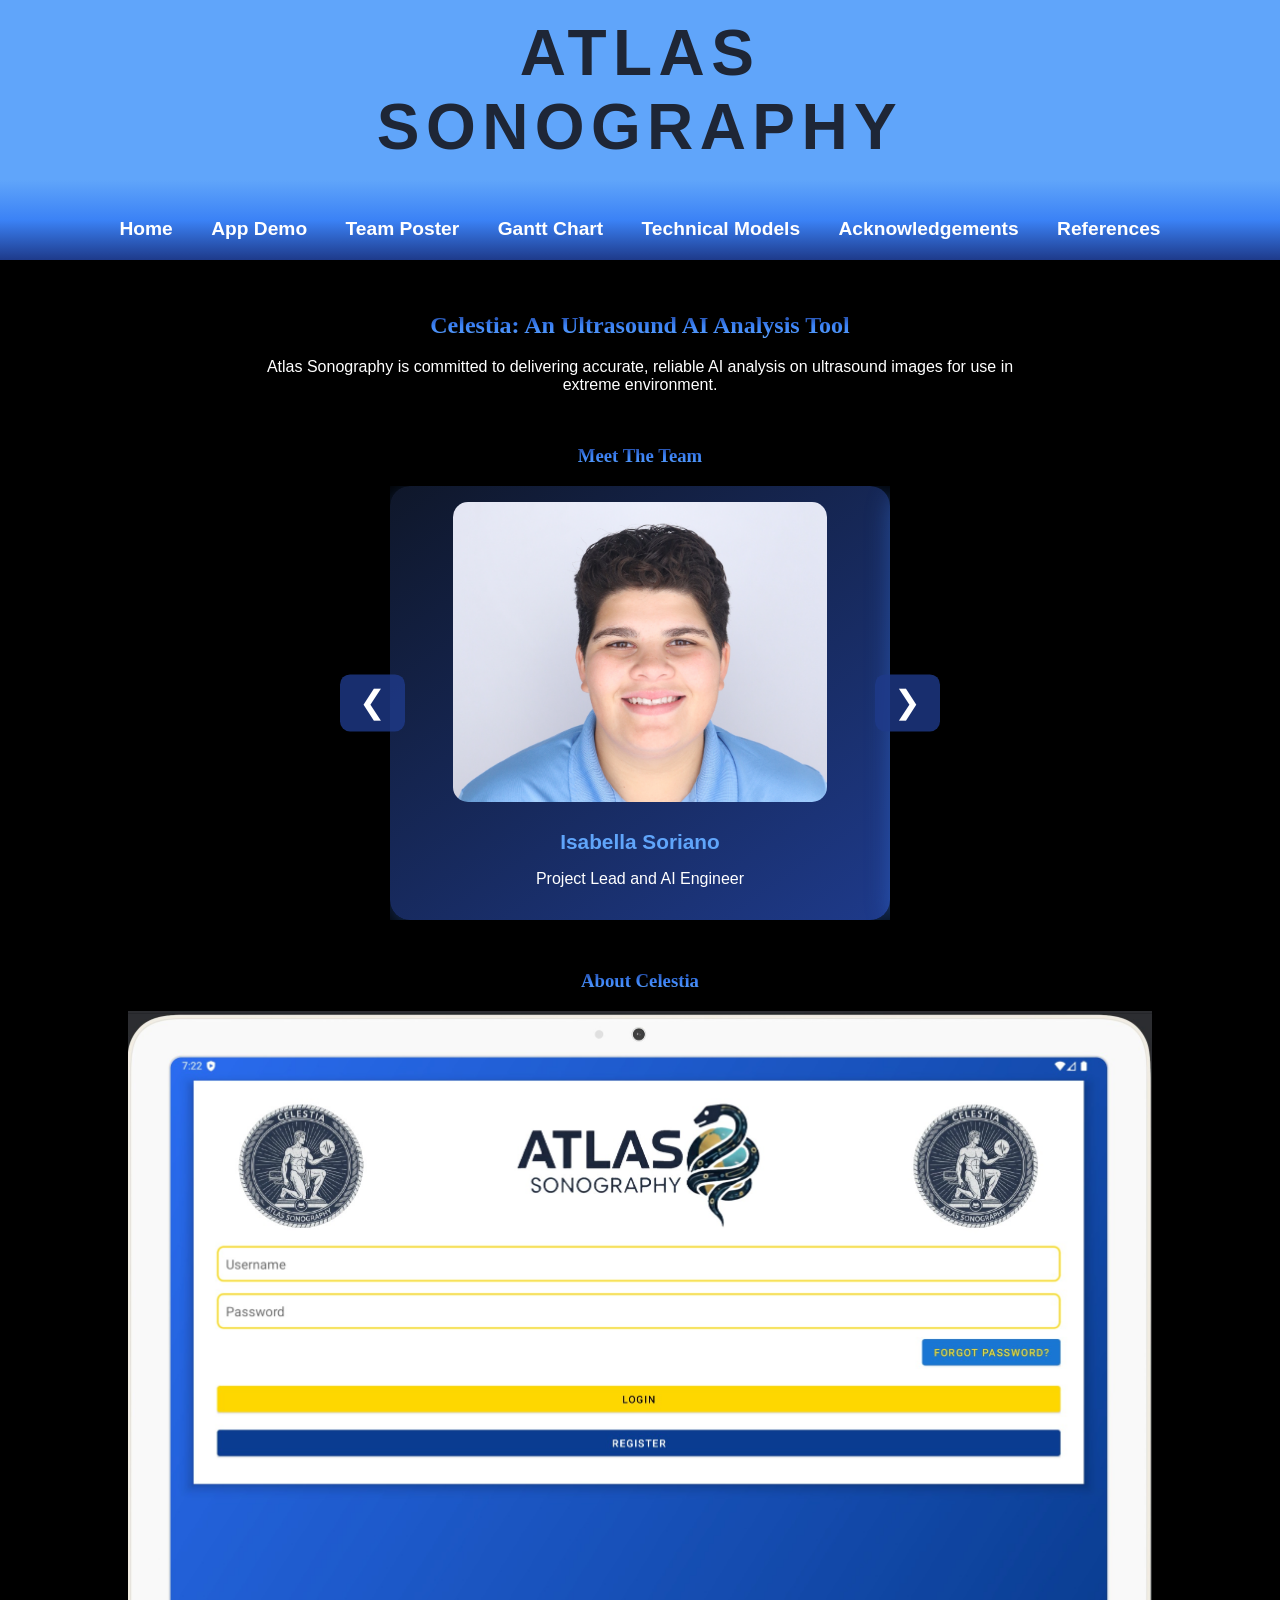
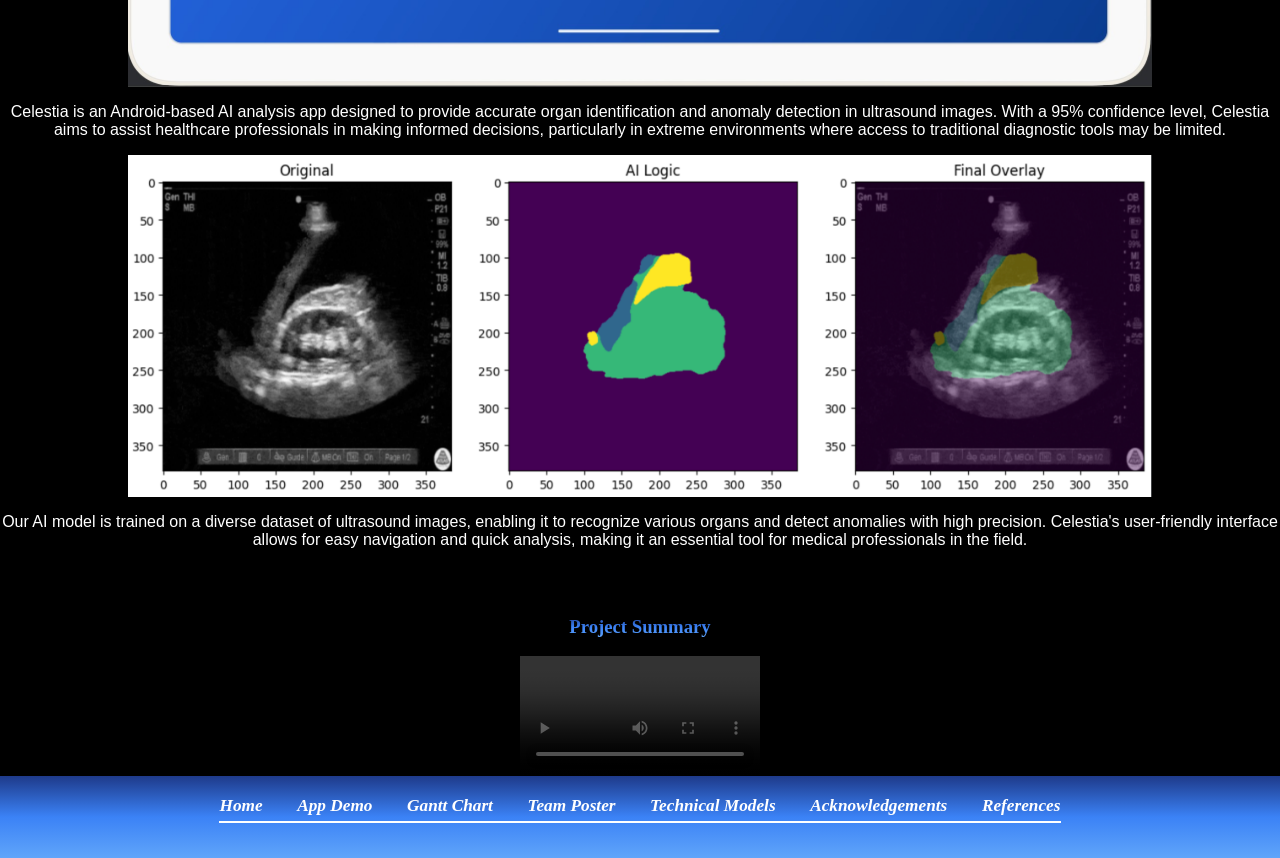
==== commit 04cd1612: "Add files via upload" ====
--- a/index.html
+++ b/index.html
@@ -35,9 +35,11 @@
         <nav>
             <ul>
                 <li><a href ="index.html">Home</a></li>
-                <li><a href ="Gnatt_Chart.html">Gnatt Chart</a></li>
-                <li><a href ="HOQ.html">House of Quality</a></li>
+                <li><a href ="App Demo.html">App Demo</a></li>
+                <li><a href ="Poster.html">Team Poster</a></li>
+                <li><a href ="Gnatt_Chart.html">Gantt Chart</a></li>
                 <li><a href ="Technical_Models.html">Technical Models</a></li>
+                <li><a href ="Acknowledgements.html">Acknowledgements</a></li>
                 <li><a href ="References.html">References</a></li>
             </ul>
         </nav>
@@ -114,7 +116,7 @@
                 <div class="content-box">
                     <h3>Project Summary</h3>
                     <video controls class="promo-video">
-                        <source src="Pitch.mp4" type="video/mp4">
+                        <source src="Promo.mp4" type="video/mp4">
                         Your browser does not support the video tag.
                     </video>
                 </div>
@@ -127,9 +129,11 @@
         <nav>
             <ul>
                 <li><a href ="index.html">Home</a></li>
-                <li><a href ="Gnatt_Chart.html">Gnatt Chart</a></li>
-                <li><a href ="HOQ.html">House of Quality</a></li>
+                <li><a href ="App Demo.html">App Demo</a></li>
+                <li><a href ="Gnatt_Chart.html">Gantt Chart</a></li>
+                <li><a href ="Poster.html">Team Poster</a></li>
                 <li><a href ="Technical_Models.html">Technical Models</a></li>
+                <li><a href ="Acknowledgements.html">Acknowledgements</a></li>
                 <li><a href ="References.html">References</a></li>
             </ul>
         </nav>
